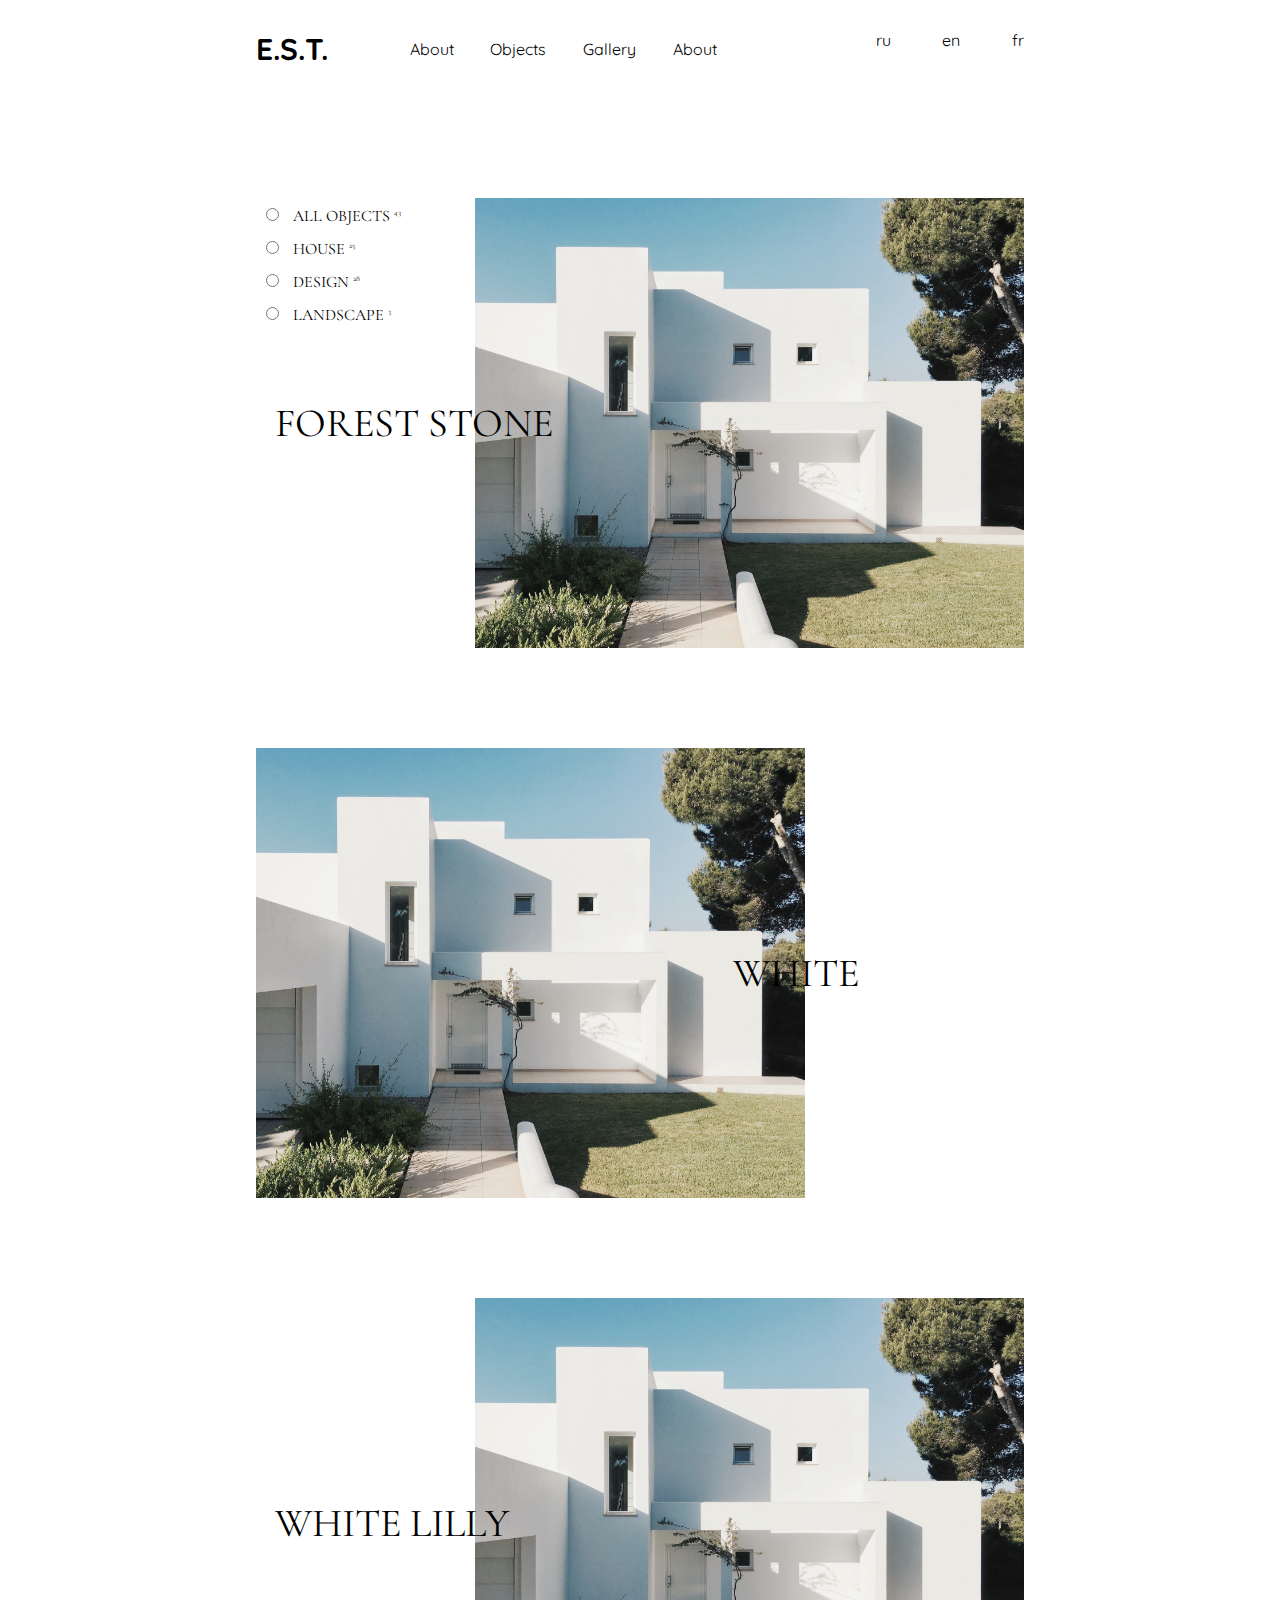
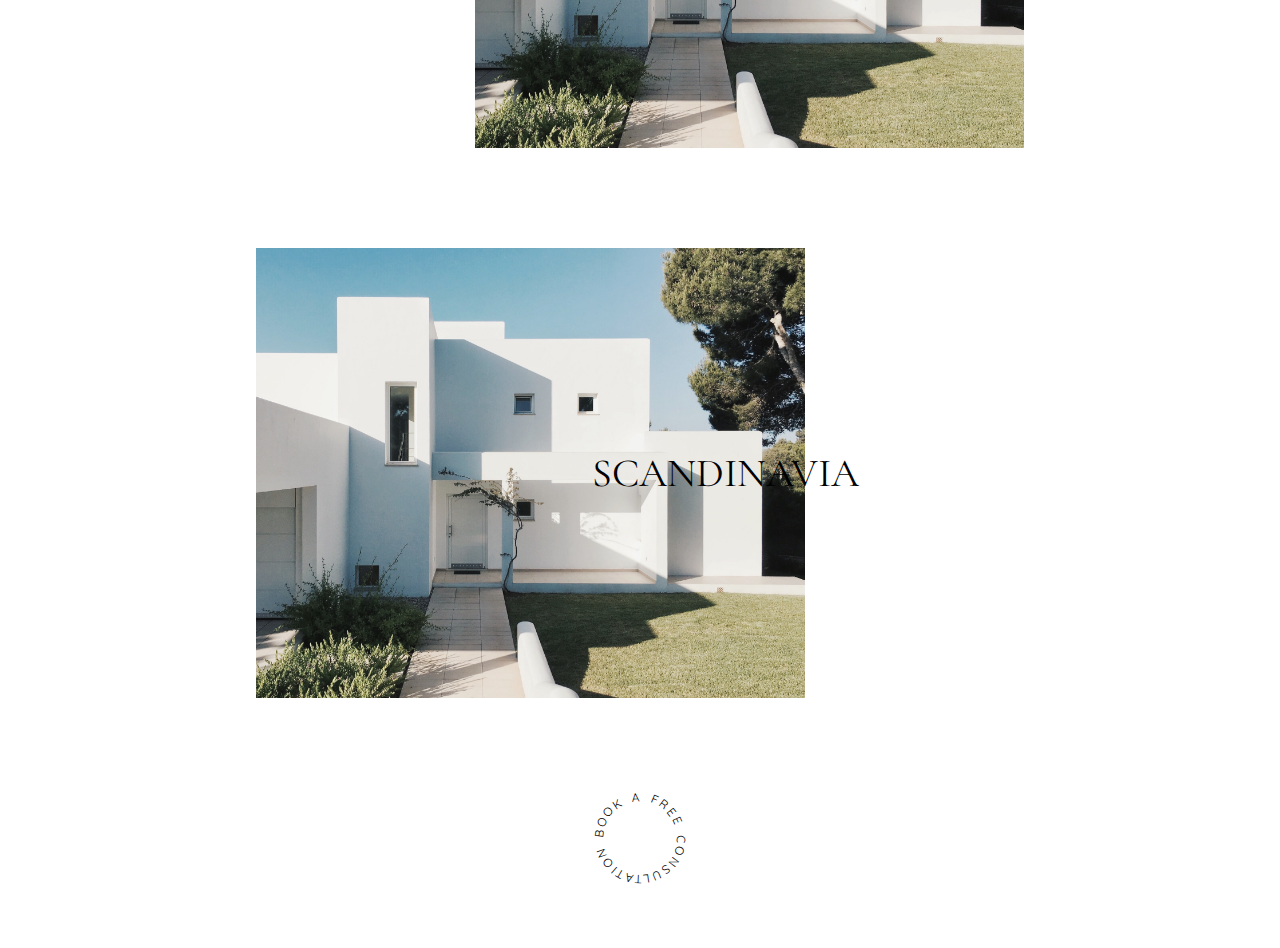
==== objects.html @ 4cc60a08 "+objects" ====
<!DOCTYPE html>
<html lang="en">
  <head>
    <meta charset="UTF-8" />
    <meta http-equiv="X-UA-Compatible" content="IE=edge" />
    <meta name="viewport" content="width=device-width, initial-scale=1.0" />
    <link rel="stylesheet" href="./styles.css" />
    <link rel="preconnect" href="https://fonts.googleapis.com" />
    <link rel="preconnect" href="https://fonts.gstatic.com" crossorigin />
    <link
      href="https://fonts.googleapis.com/css2?family=Quicksand:wght@300&display=swap"
      rel="stylesheet"
    />

    <link
      rel="stylesheet"
      href="https://cdnjs.cloudflare.com/ajax/libs/font-awesome/6.1.1/css/all.min.css"
      integrity="sha512-KfkfwYDsLkIlwQp6LFnl8zNdLGxu9YAA1QvwINks4PhcElQSvqcyVLLD9aMhXd13uQjoXtEKNosOWaZqXgel0g=="
      crossorigin="anonymous"
      referrerpolicy="no-referrer"
    />
    <link
      href="https://fonts.googleapis.com/css2?family=Cormorant+Garamond:wght@300;400;500;700&display=swap"
      rel="stylesheet"
    />
    <title>Objects</title>
  </head>
  <body>
    <div class="container">
      <section id="nav">
        <div class="title">E.S.T.</div>
        <nav>
          <div class="links">
            <ul>
              <li>About</li>
              <li>Objects</li>
              <li>Gallery</li>
              <li>About</li>
            </ul>
          </div>
          <div class="langs">
            <ul>
              <li>
                <i class="fa-light fa-magnifying-glass"></i>
              </li>
              <li>ru</li>
              <li>en</li>
              <li>fr</li>
            </ul>
          </div>
        </nav>
      </section>

      <section id="selector-1">
        <div class="selectors">
          <input type="radio" id="all" name="selectors" value="all" />
          <label for="all">ALL OBJECTS <sup>43</sup></label
          ><br />
          <input type="radio" id="house" name="selectors" value="house" />
          <label for="house">HOUSE <sup>25</sup></label
          ><br />
          <input type="radio" id="design" name="selectors" value="design" />
          <label for="design">DESIGN <sup>28</sup></label
          ><br />
          <input
            type="radio"
            id="landscape"
            name="selectors"
            value="landscape"
          />
          <label for="landscape">LANDSCAPE <sup>3</sup></label
          ><br />
        </div>
        <div class="selector-image">
          <p class="image-text">FOREST STONE</p>
          <!-- <img src="./hero.jpg" alt=""> -->
        </div>
      </section>

      <section id="selector-2">
        <div class="selector-image">
          <p class="image-text-white">WHITE</p>
          <!-- <img src="./hero.jpg" alt=""> -->
        </div>
        <div class="selectors"></div>
      </section>

      <section id="selector-1">
        <div class="selectors"></div>
        <div class="selector-image">
          <p class="image-text">WHITE LILLY</p>
          <!-- <img src="./hero.jpg" alt=""> -->
        </div>
      </section>

      <section id="selector-2">
        <div class="selector-image">
          <p class="image-text-white">SCANDINAVIA</p>
          <!-- <img src="./hero.jpg" alt=""> -->
        </div>
        <div class="selectors"></div>
      </section>

      <div class="circle-objects">
        <svg viewBox="0 0 100 100" width="100" height="100">
          <defs>
            <path
              id="circle"
              d="
      M 50, 50
      m -37, 0
      a 37,37 0 1,1 74,0
      a 37,37 0 1,1 -74,0"
            />
          </defs>
          <text>
            <textPath class="textpath" xlink:href="#circle">
              BOOK A FREE CONSULTATION
            </textPath>
          </text>
        </svg>
        <i class="fa fa-arrow-down-long text-path-icon"></i>
      </div>
    </div>
  </body>
</html>
---- styles.css ----
* {
  margin: 0;
  box-sizing: border-box;
}

body {
  background-color: white;
  font-family: "Quicksand", sans-serif;
  overflow-x: hidden;
  font-weight: normal;
}
.container {
  width: 60%;
  margin: auto;
}

#nav {
  display: grid;
  grid-template-columns: 20% 80%;
  padding: 30px 0;
}
nav {
  display: flex;
  flex-direction: row;
  justify-content: space-between;
}
.links {
  width: 50%;
  display: flex;
  justify-content: space-evenly;
}

.links ul {
  width: 100%;
  justify-content: space-between;
  align-items: center;
}

.langs {
  width: 50%;
  display: flex;
  justify-content: flex-end;
}

.langs ul {
  width: 200px;
  justify-content: space-around;
}

.links ul,
.langs ul {
  display: flex;
  flex-direction: row;
  padding: 0;
  /* width: 50%; */
}

.langs ul {
  justify-content: space-between;
}
li {
  list-style-type: none;
  cursor: pointer;
}

#top-section {
  display: grid;
  /* grid-template-columns: 4fr 10fr; */
  grid-template-columns: 20% 80%;

  height: 80vh;
  margin-bottom: 100px;
}

.image-side {
  background: url("./hero.jpg");
  width: 100%;
  background-position: center;
  background-size: cover;
  background-repeat: no-repeat;
  position: relative;
  width: 100vw;
}

.title {
  font-size: 30px;
  font-weight: bold;
  font-family: "Quicksand", sans-serif;
}

.text-wrapper {
  position: relative;
}

.text {
  position: absolute;
  top: 25%;
  z-index: 2;
}

.text .main {
  font-size: 50px;
  text-transform: uppercase;
  width: 500px;
  font-family: "Cormorant Garamond", serif;
}

.circle {
  width: 120px;
  height: 120px;
  border-radius: 50%;
  display: flex;
  justify-content: center;
  align-items: center;
  padding: 8px;
  position: absolute;
  bottom: 10%;
}

.textpath {
  font-size: 12px;
  word-spacing: 3px;
  letter-spacing: 2px;
}

.text-path-icon {
  position: absolute;
}

.buttons {
  background-color: white;
  width: 100px;
  height: 40px;
  position: absolute;
  bottom: 0;
  left: 0;
  display: grid;
  grid-template-columns: repeat(2, 1fr);
  gap: 10px;
  cursor: pointer;
}

.left {
  display: flex;
  justify-content: end;
  align-items: center;
}

.right {
  display: flex;
  justify-content: start;
  align-items: center;
}

.hero-image {
  width: 100%;
}

#second-section {
  display: grid;
  grid-template-columns: 1fr 1fr;
  gap: 150px;
  height: 100vh;
  margin-bottom: 200px;
}
/* 
.second-section-left,
.third-section-left {
} */

.second-section-left {
  position: relative;
}
.second-section-text {
  font-family: "Cormorant Garamond", serif;
  font-size: 40px;
  text-transform: capitalize;
  margin-bottom: 30px;
  /* padding-right: 20px; */
}

.second-image {
  width: 100%;
  height: 60vh;
}

.hidden {
  visibility: hidden;
}

.bop-top {
  padding-top: 30px;
}

.design {
  font-family: "Cormorant Garamond", serif;
  color: #bed8e5;
}

#third-section {
  display: grid;
  grid-template-columns: 1fr 1fr;
  height: auto;
  margin-bottom: 100px;
  gap: 150px;
}

.third-image {
  width: 100%;
  height: 70vh;
}

.second-section-right {
  width: 100%;
  padding-top: 30px;
  position: relative;
}

.right-inner {
  width: 400px;
  /* position: absolute; */
  bottom: 0;
  font-size: 14px;
}

.right-inner p {
  padding-right: 20px;
  margin-bottom: 40px;
}

.third-right-inner {
  width: 350px;
  font-size: 14px;
}

.third-right-inner p {
  width: 350px;
}

.huge {
  font-size: 28px;
  font-weight: 500;
  font-family: "Cormorant Garamond", serif;
}

.list {
  display: flex;
  justify-content: space-between;
}

.list ul {
  padding: 0;
  margin-top: 20px;
}
.list ul li {
  margin-bottom: 10px;
}

.custom-button {
  text-transform: capitalize;
  width: auto;
  border: 1px solid black;
  padding: 15px 30px;
  position: absolute;
  bottom: 10px;
  cursor: pointer;
  font-family: "Cormorant Garamond", serif;
}

.third-image-left {
  width: 100%;
  /* height: 960px; */
}

#four-section {
  display: grid;
  grid-template-columns: 1fr 1fr;
  height: auto;
  margin-bottom: 100px;
}

#five-section {
  background: url("./hero.jpg");
  width: 100%;
  height: 400px;
  background-position: center;
  background-size: cover;
  background-repeat: no-repeat;
  position: relative;
}

.box {
  width: 60%;
  background-color: white;
  margin: auto;
  position: absolute;
  bottom: 0;
  margin: auto;
  transform: translateX(50%);
  right: 50%;
  /* padding: 20px 50px; */
  padding: 50px 100px 0;
  display: grid;
  grid-template-columns: 90% 10%;
}

.box-inner {
  width: 90%;
}

.design {
  font-family: "Cormorant Garamond", serif;
  color: #bed8e5;
}

footer {
  height: 50vh;
  display: grid;
  margin: auto;
  grid-template-columns: 6fr 10fr;
  height: auto;
  margin-bottom: 100px;
  margin-top: 200px;
}

.box-icon-wrapper {
  display: flex;
  align-items: flex-end;
}

.next {
  display: flex;
  flex-direction: row;
  align-items: center;
  justify-content: space-between;
  width: 100%;
}

.footer-main-text {
  font-family: "Cormorant Garamond", serif;
  font-size: 30px;
}

.footer-grid {
  display: grid;
  grid-template-columns: repeat(2, 1fr);
  gap: 20px;
}
.footer-grid-left ul,
.footer-grid-right ul {
  padding: 0;
}

.footer-left {
}

.footer-right {
  width: 100%;
}

.footer-right-inner {
  width: 400px;
  font-size: 14px;
  margin-left: auto;
}

.footer-grid-left p,
.footer-grid-right p {
  font-size: 22px;
  font-weight: bold;
  padding-bottom: 10px;
  width: fit-content;
}

.footer-grid-left,
.footer-grid-right {
  margin-bottom: 50px;
}

.footer-grid-left ul,
.footer-grid-right ul {
  border-top: 2px solid black;
  padding-top: 10px;
}
.pt-0 {
  padding-top: 0;
}

#selector-1 {
  display: grid;
  grid-template-columns: 2fr 5fr;
  height: 50vh;
  margin-top: 100px;

}

#selector-2 {
  display: grid;
  grid-template-columns: 5fr 2fr;
  height: 50vh;
  margin-top: 100px;
}

.selector-image {
  background: url(./hero.jpg);
  width: 100%;
  background-position: center;
  background-size: cover;
  background-repeat: no-repeat;
  position: relative;
  display: flex;
  align-items: center;
}

.selectors {
  width: max-content;
}

.selector-image img {
  width: 50%;
}

sup {
  font-size: 8px;
}

input[name="selectors"] {
  margin: 10px;
}

label {
  font-family: "Cormorant Garamond", serif;
}

.image-text {
  font-size: 40px;
  font-family: "Cormorant Garamond", serif;
  left: -200px;
  position: absolute;
}


.image-text-white{
  font-size: 40px;
  font-family: "Cormorant Garamond", serif;
  right: -10%;
  position: absolute;
}

.circle-objects{
  width: 120px;
  height: 120px;
  border-radius: 50%;
  display: flex;
  justify-content: center;
  align-items: center;
  padding: 8px;
  margin: auto;
  margin-top: 80px;
  margin-bottom: 50px;
}
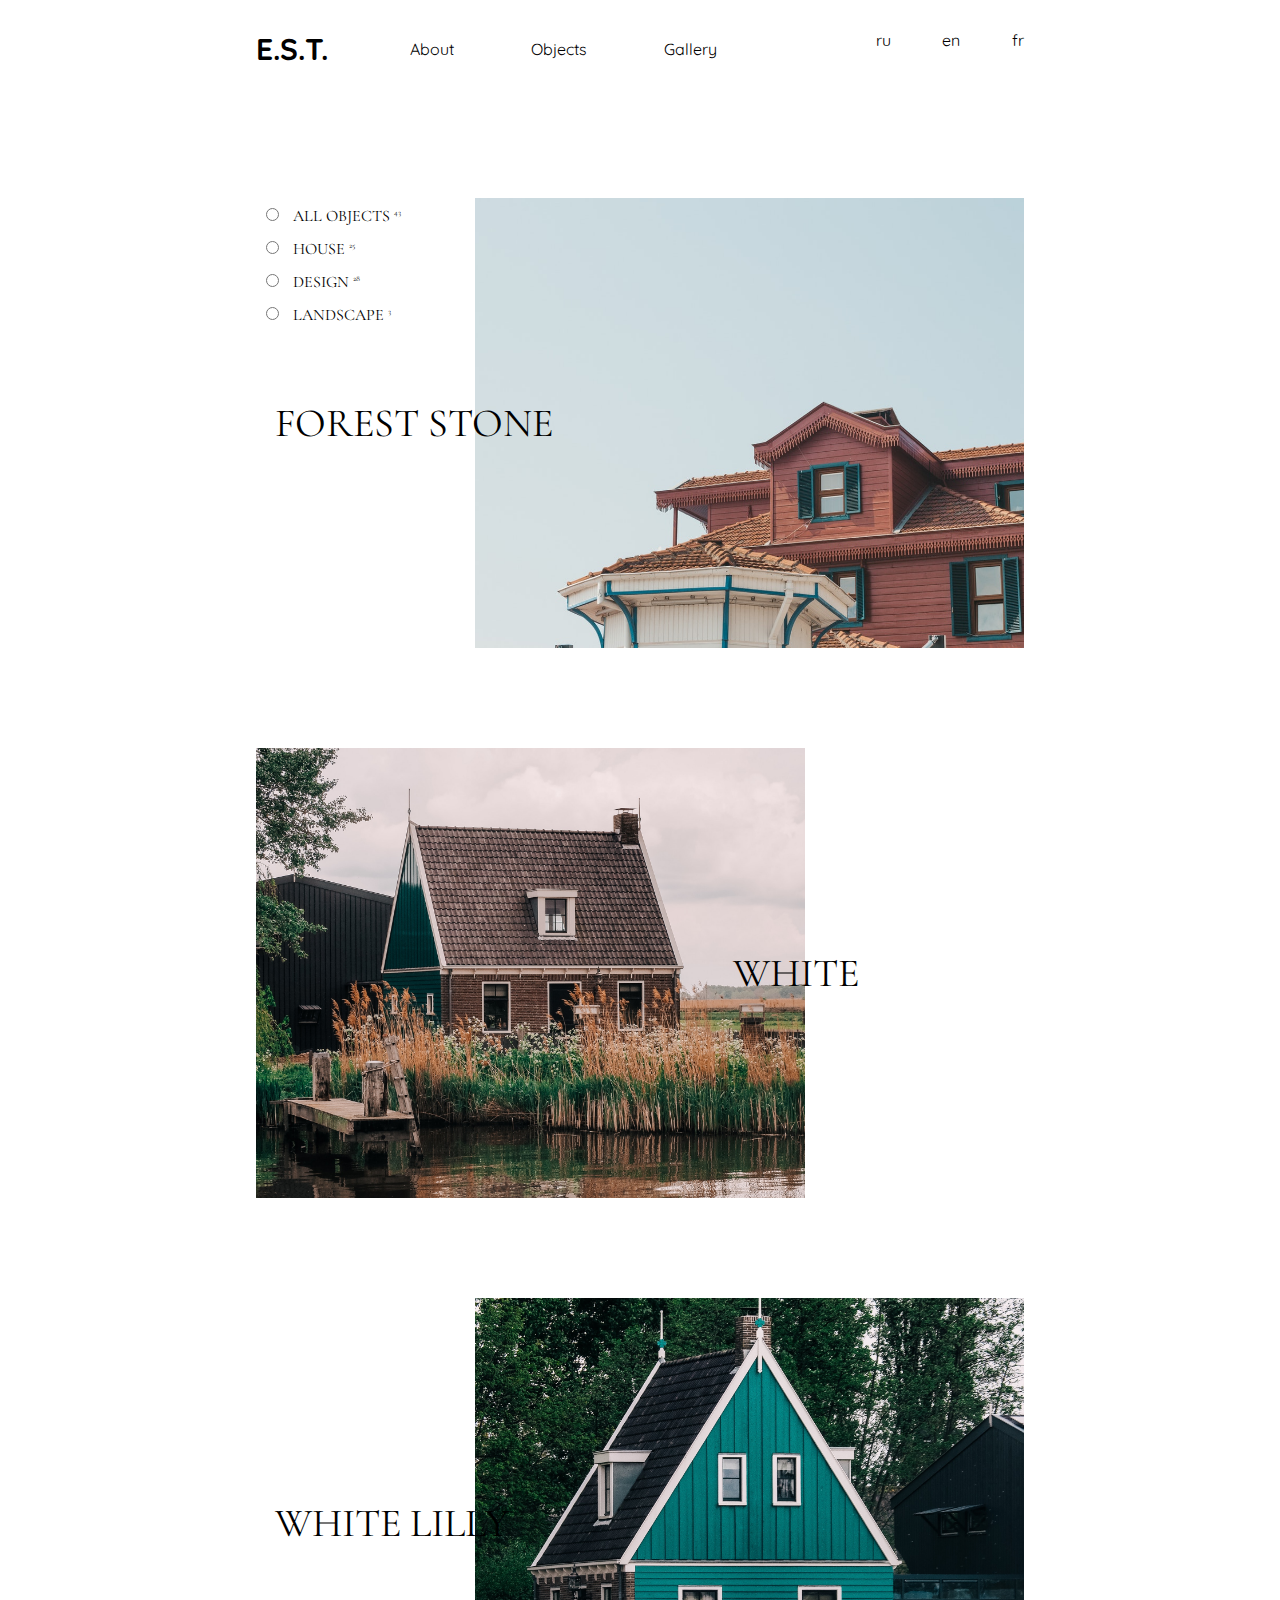
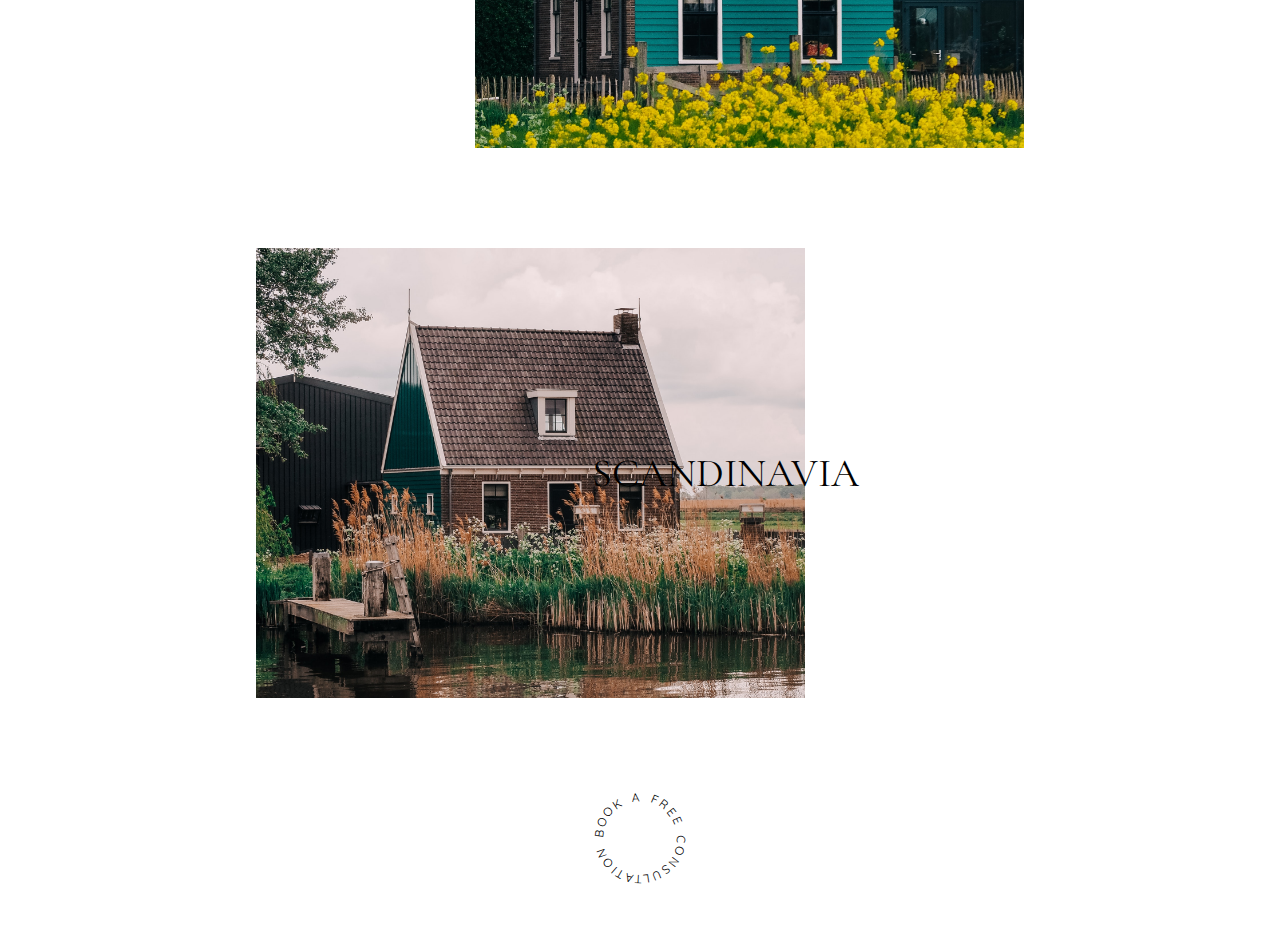
==== commit 4db4cbc0: "+images" ====
--- a/objects.html
+++ b/objects.html
@@ -32,10 +32,13 @@
         <nav>
           <div class="links">
             <ul>
-              <li>About</li>
-              <li>Objects</li>
+              <li>
+                <a href="/"> About </a>
+              </li>
+              <li>
+                <a href="/objects.html"> Objects </a>
+              </li>
               <li>Gallery</li>
-              <li>About</li>
             </ul>
           </div>
           <div class="langs">
@@ -71,7 +74,7 @@
           <label for="landscape">LANDSCAPE <sup>3</sup></label
           ><br />
         </div>
-        <div class="selector-image">
+        <div class="fire-image">
           <p class="image-text">FOREST STONE</p>
           <!-- <img src="./hero.jpg" alt=""> -->
         </div>
@@ -87,7 +90,7 @@
 
       <section id="selector-1">
         <div class="selectors"></div>
-        <div class="selector-image">
+        <div class="white-lily-img">
           <p class="image-text">WHITE LILLY</p>
           <!-- <img src="./hero.jpg" alt=""> -->
         </div>
--- a/styles.css
+++ b/styles.css
@@ -12,6 +12,11 @@
 .container {
   width: 60%;
   margin: auto;
+}
+
+a{
+  text-decoration: none;
+color: black;
 }
 
 #nav {
@@ -402,7 +407,30 @@
 }
 
 .selector-image {
-  background: url(./hero.jpg);
+  background: url(./image2.jpg);
+  width: 100%;
+  background-position: center;
+  background-size: cover;
+  background-repeat: no-repeat;
+  position: relative;
+  display: flex;
+  align-items: center;
+}
+
+.fire-image{
+  background: url(./image4.jpg);
+  width: 100%;
+  background-position: center;
+  background-size: cover;
+  background-repeat: no-repeat;
+  position: relative;
+  display: flex;
+  align-items: center;
+}
+
+
+.white-lily-img{
+  background: url(./image3.jpg);
   width: 100%;
   background-position: center;
   background-size: cover;
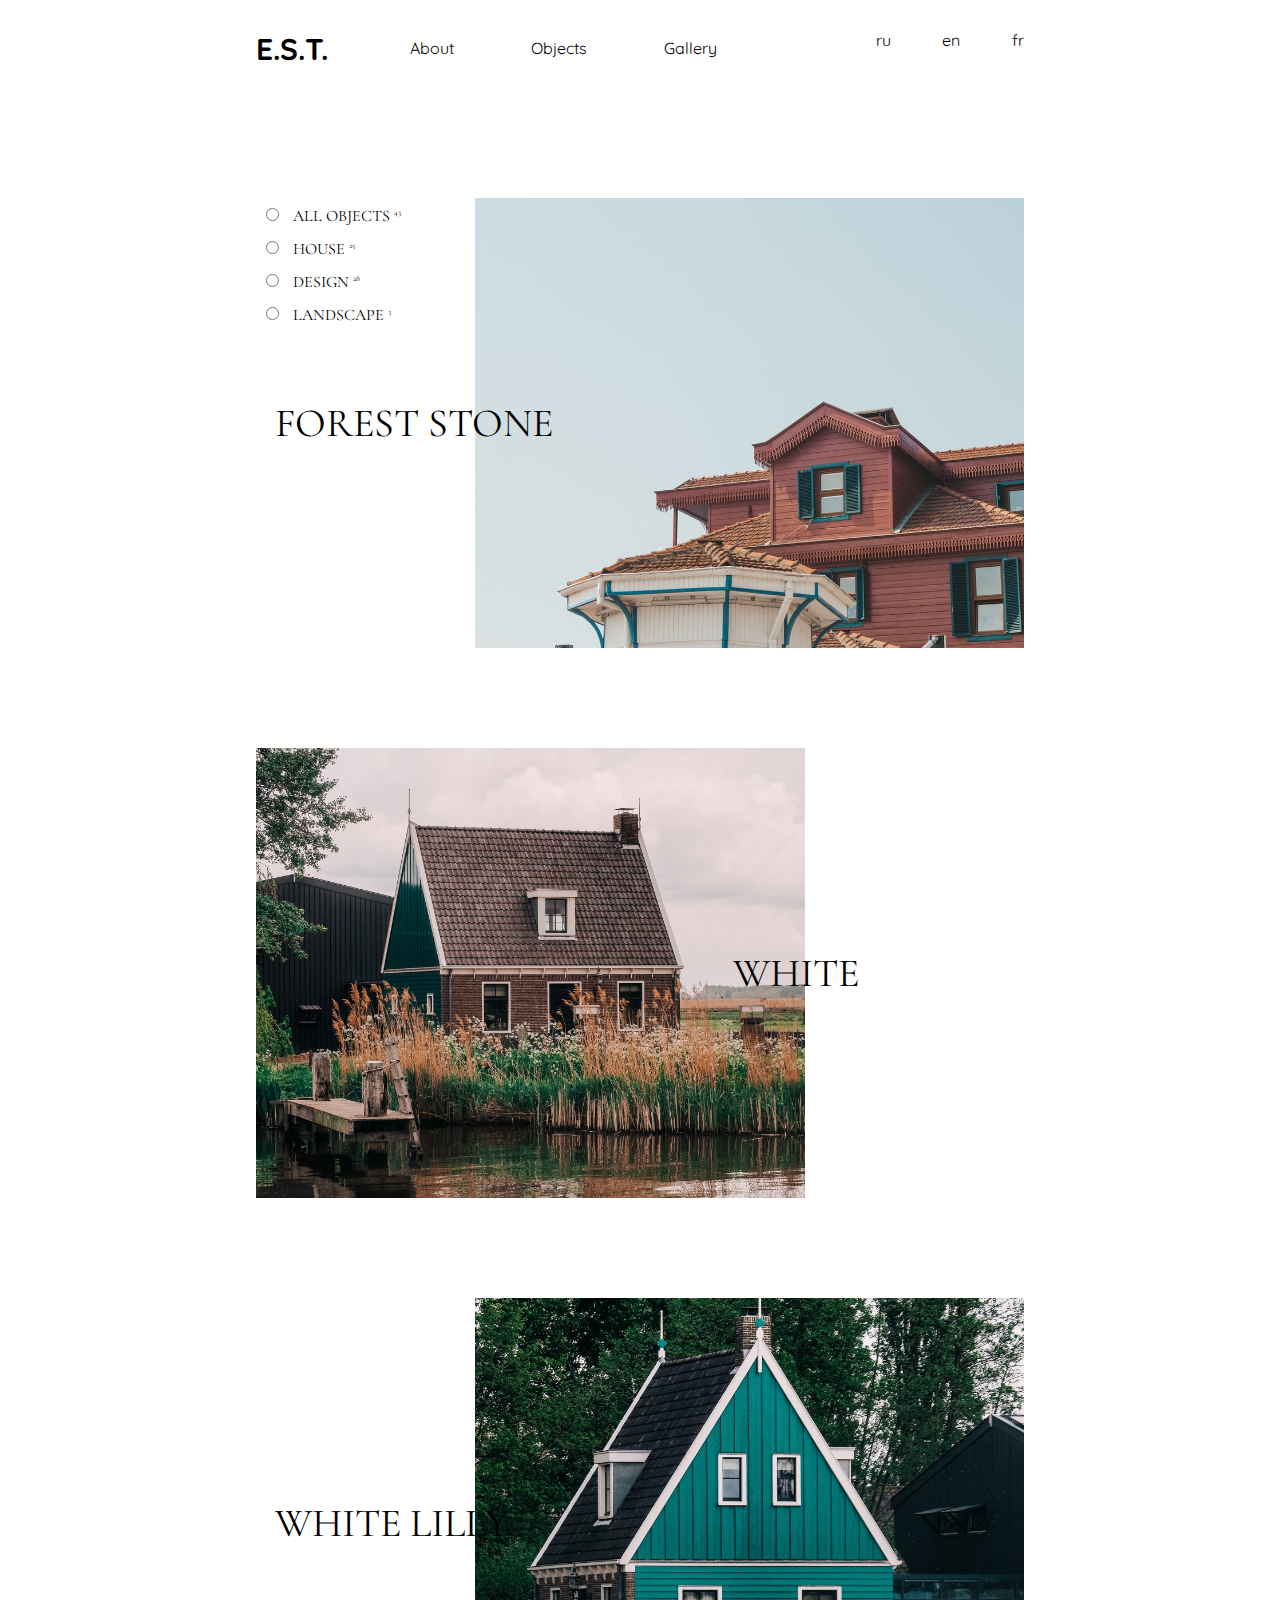
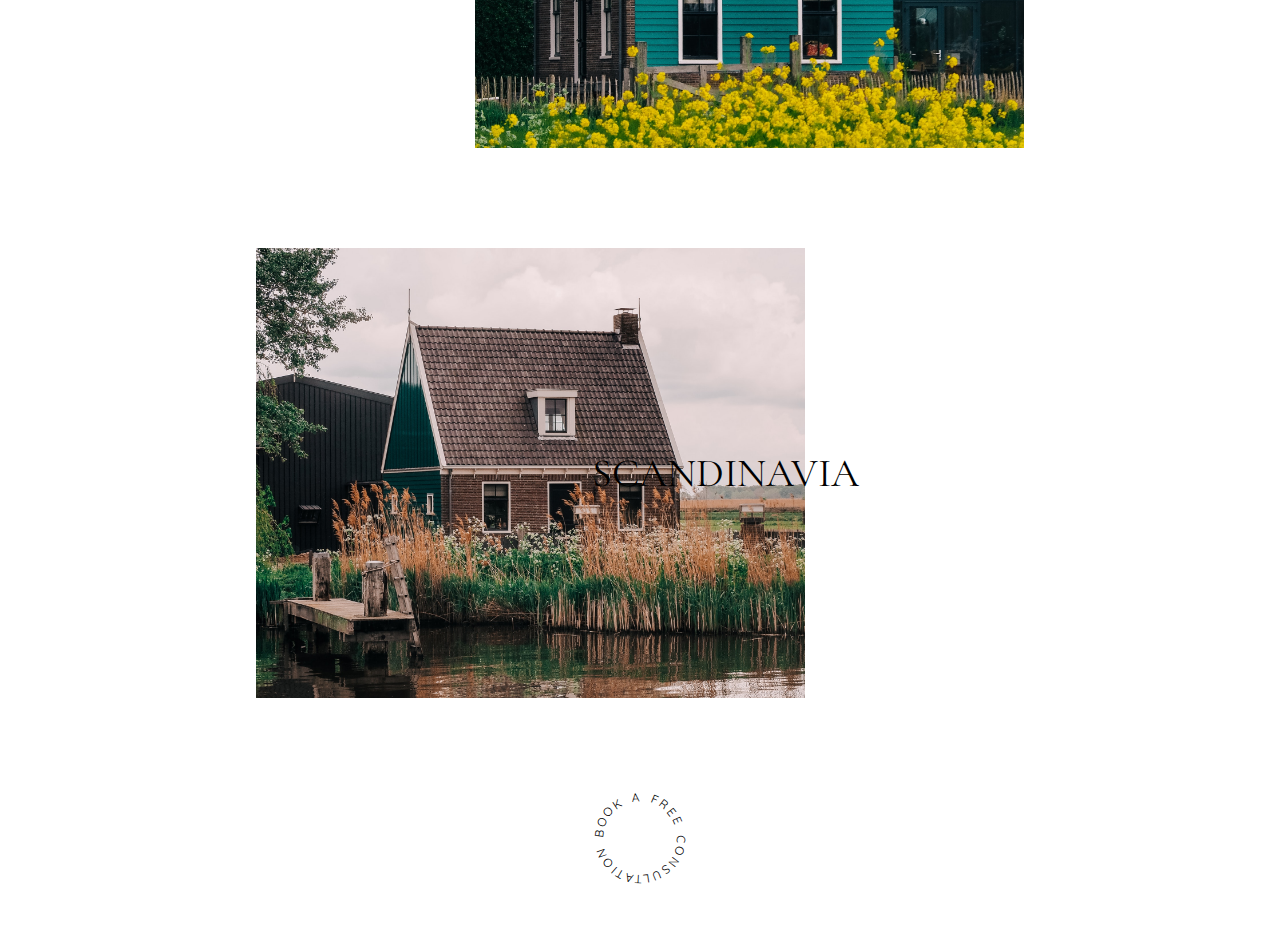
==== commit 16ba603c: "+hover effect" ====
--- a/objects.html
+++ b/objects.html
@@ -32,13 +32,13 @@
         <nav>
           <div class="links">
             <ul>
-              <li>
+              <li class="nav-link">
                 <a href="/"> About </a>
               </li>
-              <li>
+              <li class="nav-link">
                 <a href="/objects.html"> Objects </a>
               </li>
-              <li>Gallery</li>
+              <li class="nav-link">Gallery</li>
             </ul>
           </div>
           <div class="langs">
--- a/styles.css
+++ b/styles.css
@@ -29,6 +29,22 @@
   flex-direction: row;
   justify-content: space-between;
 }
+
+
+.nav-link::after {
+  content: "";
+  display: block;
+  width: 0;
+  height: 2px;
+  background: #000;
+  transition: width 0.3s;
+}
+
+.nav-link:hover::after {
+  width: 100%;
+}
+
+
 .links {
   width: 50%;
   display: flex;
